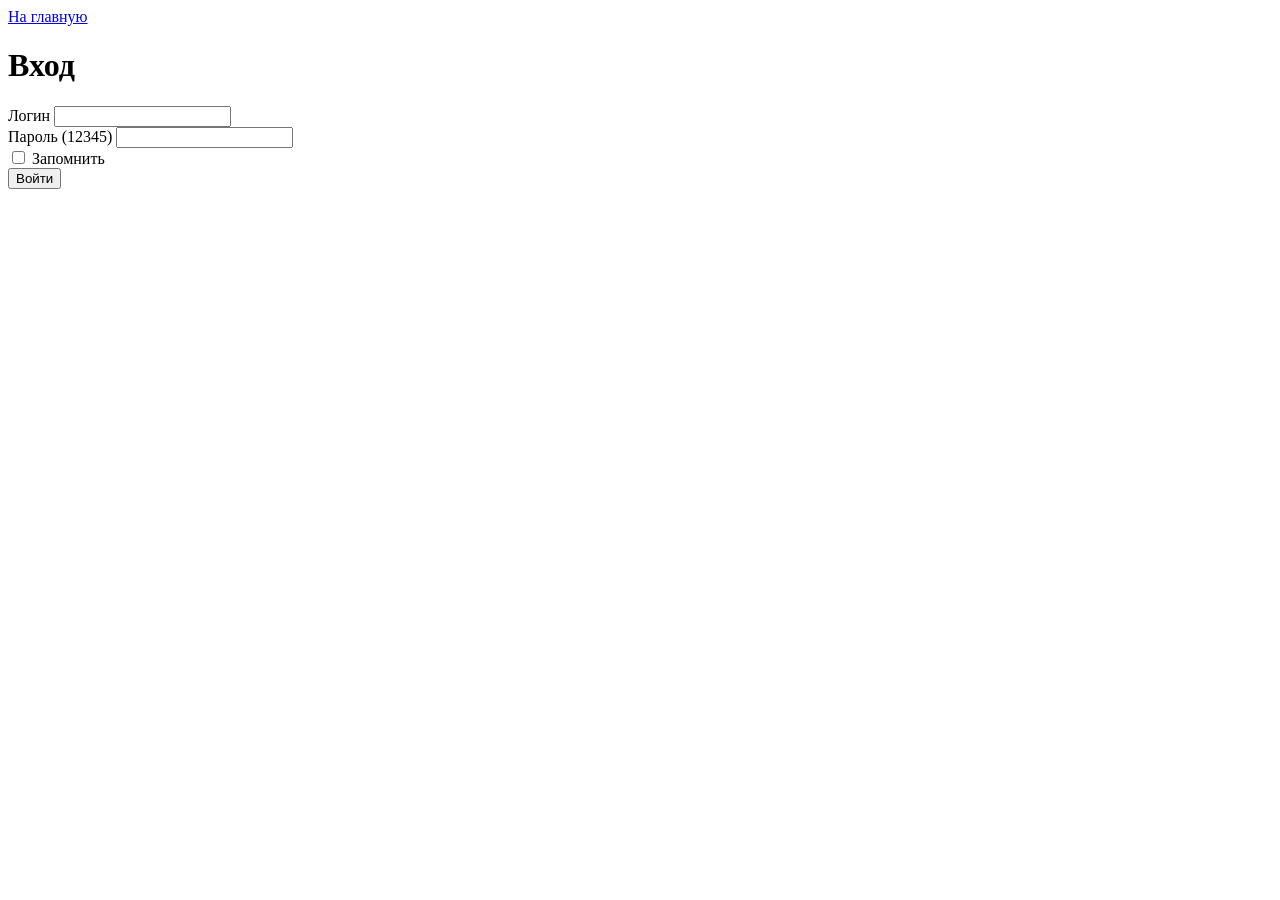
==== vxod.html @ a59eaac4 "Add files via upload" ====
<!DOCTYPE html>
<html lang="ru">
<head>
    <meta charset="UTF-8">
    <meta name="viewport" content="width=device-width, initial-scale=1.0">
    <link rel="stylesheet" href="CSS/vxod.css">
    <title>Вход - Видеосервис</title>
</head>
<body>
    <div class="page">
        <div class="box">
            <a href="index.html" class="back">На главную</a>
            <h1 class="title">Вход</h1>
            
            <form action="log.html" method="GET">
                <div class="field">
                    <label for="user">Логин</label>
                    <input type="text" name="username" id="user" class="input" pattern="admin" required>
                </div>
                
                <div class="field">
                    <label for="pass">Пароль (12345)</label>
                    <input type="password" name="password" id="pass" class="input" pattern="12345" title="Неверный пароль" required>
                </div>

                <div class="field-checkbox">
                    <input type="checkbox" id="remember" name="remember-me">
                    <label for="remember">Запомнить</label>
                </div>
                
                <button type="submit" class="btn">Войти</button>
            </form>
        </div>
    </div>
</body>
</html>
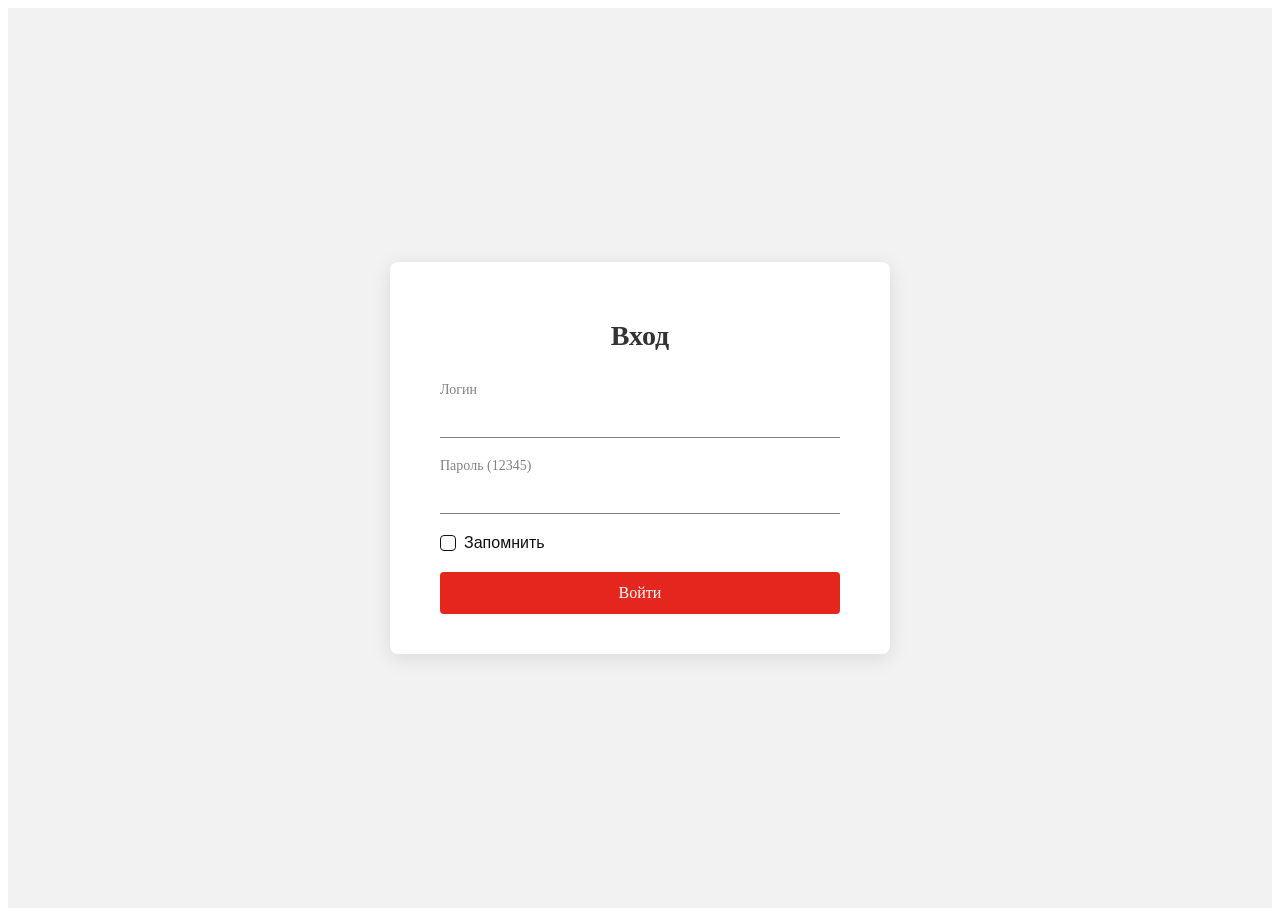
==== commit 097ac853: "Update vxod.html" ====
--- a/vxod.html
+++ b/vxod.html
@@ -9,7 +9,6 @@
 <body>
     <div class="page">
         <div class="box">
-            <a href="index.html" class="back">На главную</a>
             <h1 class="title">Вход</h1>
             
             <form action="log.html" method="GET">
@@ -33,4 +32,4 @@
         </div>
     </div>
 </body>
-</html>+</html>
--- a/CSS/vxod.css
+++ b/CSS/vxod.css
@@ -0,0 +1,134 @@
+.page {
+    display: flex;
+    justify-content: center;
+    align-items: center;
+    min-height: 100vh;
+    background-color: #f2f2f2;
+}
+
+.box {
+    background-color: #fff;
+    padding: 40px 50px;
+    border-radius: 8px;
+    width: 400px;
+    position: relative;
+    box-shadow: 0 4px 20px rgba(0, 0, 0, 0.1);
+}
+
+.back {
+    position: absolute;
+    top: 20px;
+    left: 20px;
+    font-family: 'Rubik r';
+    font-size: 14px;
+    color: #828282;
+}
+
+.title {
+    font-family: 'Rubik m';
+    font-size: 28px;
+    color: #333;
+    text-align: center;
+    margin-bottom: 30px;
+}
+
+.success {
+    color: #4caf50;
+}
+
+.text {
+    text-align: center;
+    font-family: 'Rubik r';
+    margin-bottom: 15px;
+}
+
+.field {
+    margin-bottom: 20px;
+    display: flex;
+    flex-direction: column;
+}
+
+.field label {
+    font-family: 'Rubik r';
+    font-size: 14px;
+    color: #828282;
+    margin-bottom: 5px;
+}
+
+.input {
+    width: 100%;
+    border: none;
+    border-bottom: 1px solid #828282;
+    padding: 8px 0;
+    font-family: 'Rubik r';
+    font-size: 16px;
+    color: #333;
+    outline: none;
+    background: transparent;
+}
+
+.btn {
+    background-color: #E5261E;
+    color: #fff;
+    border: none;
+    border-radius: 4px;
+    padding: 12px 30px;
+    font-family: 'Rubik m';
+    font-size: 16px;
+    cursor: pointer;
+    display: block;
+    width: 100%;
+    text-align: center;
+    box-sizing: border-box;
+}
+
+.field-checkbox {
+    display: flex;
+    align-items: center;
+    gap: 8px;
+    margin-bottom: 20px;
+    position: relative;
+}
+
+.field-checkbox input[type="checkbox"] {
+    position: absolute;
+    opacity: 0;
+    width: 16px;
+    height: 16px;
+    cursor: pointer;
+}
+
+.field-checkbox label {
+    font-family: 'Rubik r', sans-serif;
+    font-size: 16px;
+    color: #111111;
+    user-select: none;
+    display: flex;
+    align-items: center;
+    gap: 8px;
+    cursor: pointer;
+    position: relative;
+}
+
+.field-checkbox label::before {
+    content: "";
+    display: inline-block;
+    width: 16px;
+    height: 16px;
+    border: 1.5px solid #111111;
+    border-radius: 4px;
+    background-color: #ffffff;
+    box-sizing: border-box;
+}
+
+.field-checkbox input[type="checkbox"]:checked + label::after {
+    content: "";
+    position: absolute;
+    left: 4px;
+    top: 4.5px;
+    width: 8px;
+    height: 4.5px;
+    border-left: 2px solid #D91E18;
+    border-bottom: 2px solid #D91E18;
+    transform: rotate(-45deg);
+}
